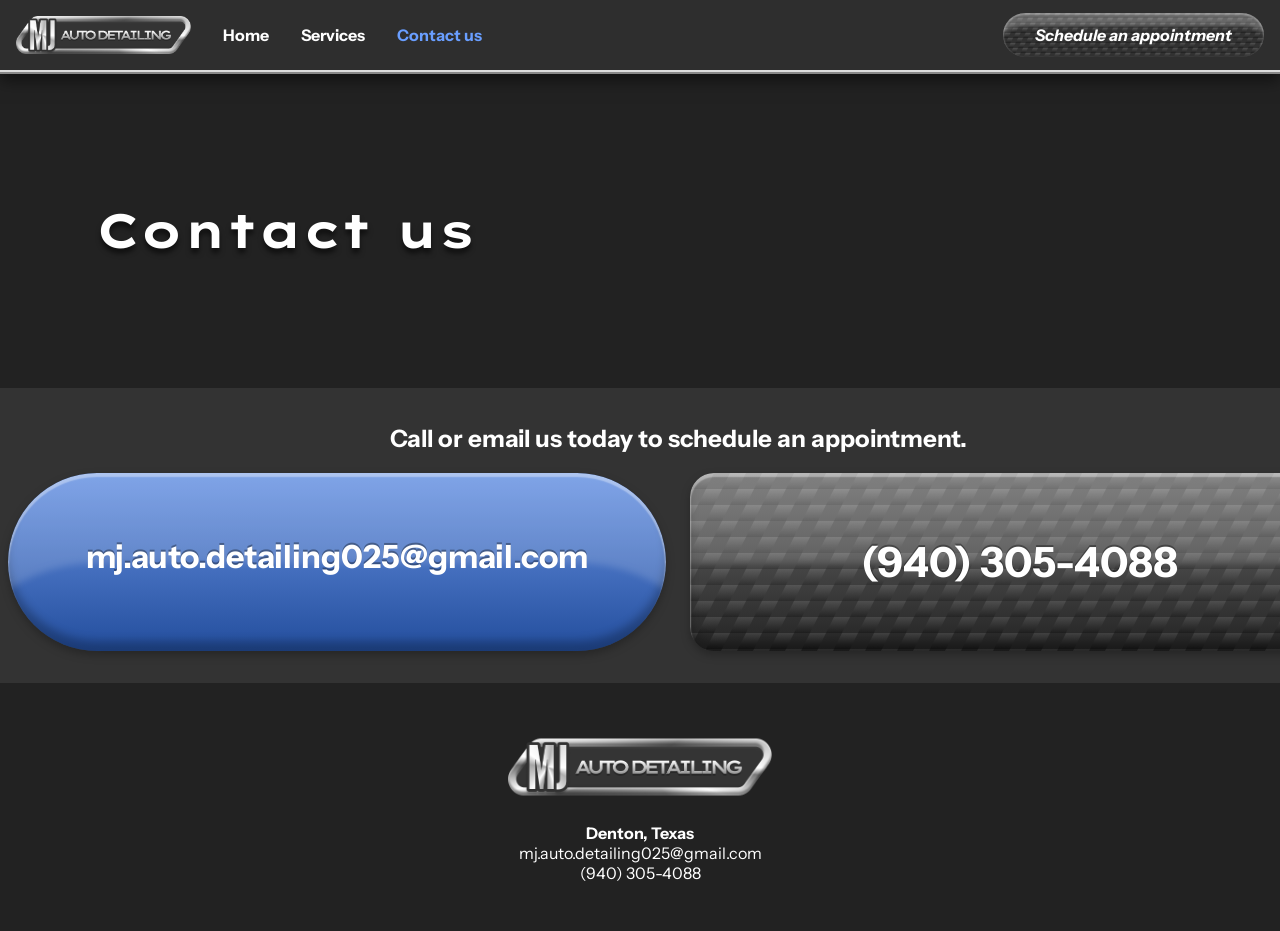
==== contact.html @ 5fcc1960 "Yay all done" ====
<!DOCTYPE html>
<html>
    <head>
        <link href="index.css" rel="stylesheet">
        <title>MJ Auto Detailing</title>
    </head>
    <body>
        <div class="topbar">
            <img src="./assets/mjauto-logo.png" height="48px">
            <a class="topbar-link" href="./index.html">Home</a>
            <a class="topbar-link" href="./services.html">Services</a>
            <a class="topbar-link current-location"href="./contact.html">Contact us</a>
            <a class="carbon-button right-align" href="./contact.html">Schedule an appointment</a>
        </div>
        <div class="header contact">
            <h1>
                Contact us
            </h1>
        </div>
        <div class="block3">
            <h2>Call or email us today to schedule an appointment.</h2>
            <div class="contact-method-group">
                <div class="email-bubble">mj.auto.detailing025@gmail.com</div>
                <div class="phone-bubble">(940) 305-4088</div>
            </div>
        </div>
        <div class="footer">
            <img src="./assets/mjauto-logo.png" height="72px">
            <br>
            <span><b>Denton, Texas</b></span>
            <span>mj.auto.detailing025@gmail.com</span>
            <span>(940) 305-4088</span>
        </div>
    </body>
</html>
---- index.css ----
@import url('https://fonts.googleapis.com/css2?family=Instrument+Sans:ital,wght@0,400..700;1,400..700&family=Lexend+Peta:wght@100..900&display=swap');

:root {
    --lightblue: #699EFF;
}

body {
    margin: 0;
    padding: 0;
    background-color: #222;
    font-family: "Instrument Sans";
}

.topbar {
    display: flex;
    box-sizing: border-box;
    flex-direction: row;
    align-items: center;
    justify-items: start;
    width: 100%;
    height: 72px;
    background-color: #333c;
    backdrop-filter: blur(24px);
    padding: 0px 16px;
    position: sticky;
    top: 0;
    border-bottom: 2px solid #ddd;
    box-shadow: 0px 2px 0px #888, 0px 8px 16px #0008;
    z-index: 9999;
}

.block1 {
    width: 100%;
    box-sizing: border-box;
    display: flex;
    justify-content: center;
    flex-direction: row;
    flex-wrap: wrap;
    padding: 48px 8px;
}

.block2 {
    width: 100%;
    box-sizing: border-box;
    display: flex;
    justify-content: center;
    align-items: center;
    flex-direction: column;
    /* flex-wrap: wrap; */
    padding: 48px 8px;
    background-color: #316CDA;
    font-family: "Lexend Peta";
    letter-spacing: -18%;
    color: white;
}

.block3 {
    width: 100%;
    box-sizing: border-box;
    display: flex;
    justify-content: center;
    align-items: center;
    flex-direction: column;
    flex-wrap: wrap;
    padding: 16px 8px 32px 8px;
    color: white;
    background-color: #333;
}

.footer {
    width: 100%;
    box-sizing: border-box;
    display: flex;
    justify-content: center;
    align-items: center;
    flex-direction: column;
    padding: 48px 8px;
}

.footer>span {
    color: white;
}

.block2>h2 {
    font-size: 2em;
    text-align: center;
    font-weight: 500;
    margin: 0;
    margin-bottom: 24px;
}

.logo {
    margin: 5px;
}

.topbar-link {
    display: block;
    color: white;
    font-weight: bold;
    text-decoration: none;
    margin-left: 32px;
}

.current-location {
    color: var(--lightblue);
}

.right-align {
    margin-left: auto;
}

.carbon-button {
    padding: 12px 32px;
    border-radius: 24px;
    box-shadow: 0 30px 4.1px -17px rgba(255, 255, 255, 0.27) inset, 0 1px 1.3px 1px rgba(255, 255, 255, 0.24) inset;
    background-size: 20px;
    background-image: url(./assets/carbonfiber.png);
    color: white;
    font-style: italic;
    text-decoration: none;
    font-weight: bold;
    font-family: "Instrument Sans";
    text-align: center;
    letter-spacing: normal;
}

.carbon-button-big {
    padding: 16px 64px;
    border-radius: 48px;
    box-shadow: 0 30px 4.1px -17px rgba(255, 255, 255, 0.27) inset, 0 1px 1.3px 1px rgba(255, 255, 255, 0.24) inset;
    background-size: 20px;
    font-size: 1.5em;
    background-image: url(./assets/carbonfiber.png);
    color: white;
    font-style: italic;
    text-decoration: none;
    font-weight: bold;
    text-align: center;
    font-family: "Instrument Sans";
    letter-spacing: normal;
}

.contact-method-group {
    display: flex;
    flex-direction: row;
    gap: 24px;
    /* margin-top: 48px; */
}

.email-bubble {
    padding: 64px;
    border-radius: 128px;
    color: white;
    font-size: 2em;
    font-weight: bold;
    width: 530px;
    text-align: center;
    text-shadow: 0px -2px 0px #0005;
    background: linear-gradient(0deg, rgba(0, 0, 0, 0.28) 0%, rgba(255, 255, 255, 0.28) 100%), #316CDA;
    box-shadow: 0 3px 1.3px 1px rgba(255, 255, 255, 0.36) inset, 0 162px 7.8px -72px rgba(255, 255, 255, 0.15) inset, 0 -10px 8.6px 0 rgba(0, 0, 0, 0.25) inset;
    filter: drop-shadow(0 4px 4px rgba(0, 0, 0, 0.25));
}

.phone-bubble {
    padding: 64px;
    border-radius: 24px;
    color: white;
    font-size: 2.6em;
    font-weight: bold;
    width: 530px;
    text-align: center;
    text-shadow: 0px -2px 0px #0005;
    background-size: 5px;
    /* background-image: url(./assets/carbonfiber.png); */
    background: linear-gradient(0deg, rgba(0, 0, 0, 0.28) 0%, rgba(255, 255, 255, 0.28) 100%), url(./assets/carbonfiber.png);
    box-shadow: 0 3px 1.3px 1px rgba(255, 255, 255, 0.36) inset, 0 162px 7.8px -72px rgba(255, 255, 255, 0.15) inset, 0 -10px 8.6px 0 rgba(0, 0, 0, 0.25) inset;
    filter: drop-shadow(0 4px 4px rgba(0, 0, 0, 0.25));
}

.bubble-header {
    margin: 0px auto;
    padding: 16px 64px;
    border-radius: 48px;
    font-size: 1.5em;
    width: 256px;
    text-align: center;
    position: absolute;
}

.bubble-header-container {
    display: flex;
    justify-content: center;
    /* height: 48px; */
    position: relative;
    bottom: 30px;
}

.hero {
    height: 512px;
    width: 100%;
    font-family: "Lexend Peta";
    font-size: 1.5em;
    letter-spacing: -20%;
    color: white;
    box-sizing: border-box;
    padding: 96px;
    background-image: url(./assets/bmw1.png);
    background-position: center;
    background-size: cover;
    text-shadow: 0px 5px 5px #0008;
}

.hero-link {
    text-decoration: underline;
    font-weight: 500;
    font-size: 1em;
    margin: 0;
    color: white;
}

.header {
    /* height: 512px; */
    width: 100%;
    font-family: "Lexend Peta";
    font-size: 1.5em;
    letter-spacing: -20%;
    color: white;
    box-sizing: border-box;
    padding: 96px;
    background-position: center;
    background-size: cover;
    text-shadow: 0px 5px 5px #0008;
}

.contact { background-image: url(./assets/bmw-side2.png); }
.services { background-image: url(./assets/bmw-side1.png); }

.bubble-card {
    display: flex;
    flex-direction: column;
    justify-content: space-between;
    padding: 32px;
    border-radius: 32px;
    width: 420px;
    height: 360px;
    background-size: cover;
    background-position: center;
    margin: 16px;
    /* font-size: 2.5em; */
    font-weight: bold;
    color: white;
    text-shadow: 0 3px 0 #0008;
    box-shadow: 0 30px 4.1px -17px rgba(255, 255, 255, 0.27) inset, 0 1px 1.3px 1px rgba(255, 255, 255, 0.24) inset;
}

.bubble-card>h1 {
    font-size: 2.5em;
    margin: 0;
}

.bubble-description {
    border-radius: 34px;
    background: #2228;
    backdrop-filter: blur(10px);
    font-size: 1em;
    font-size: 16px;
    font-style: italic;
    font-weight: 600;
    line-height: normal;
    display: flex;
    justify-content: center;
    align-items: center;
    /* padding: 8px; */
    text-shadow: none;
}

.bubble-description>a {
    text-decoration: underline;
    color: white;
}

.bubble-description>p {
    width: 280px;
}

.interior { background-image: url(./assets/bmw3.png); }
.exterior { background-image: url(./assets/bmw4.png); }
.package { background-image: url(./assets/bmw2.png); }

.card {
    border-radius: 24px;
    background-color: #333;
    margin: 16px;
    width: 420px;
    color: white;
}

.card-header {
    padding: 32px;
    border-radius: 24px 24px 0px 0px;
    background-position: center;
    background-size: cover;
    text-shadow: 0 3px 0 #0008;
    height: 172px;
    display: flex;
    flex-direction: column;
    justify-content: space-between;
}
.card-header>h1 {margin: 0;font-size: 2.5em;}
.card-header>h2 {margin: 0;font-size: 2em;}

.card-description {
    padding: 32px;
    font-size: 1.5em;
    font-weight: bold;
}

.special {
    font-weight: bold;
    color: var(--lightblue)
}
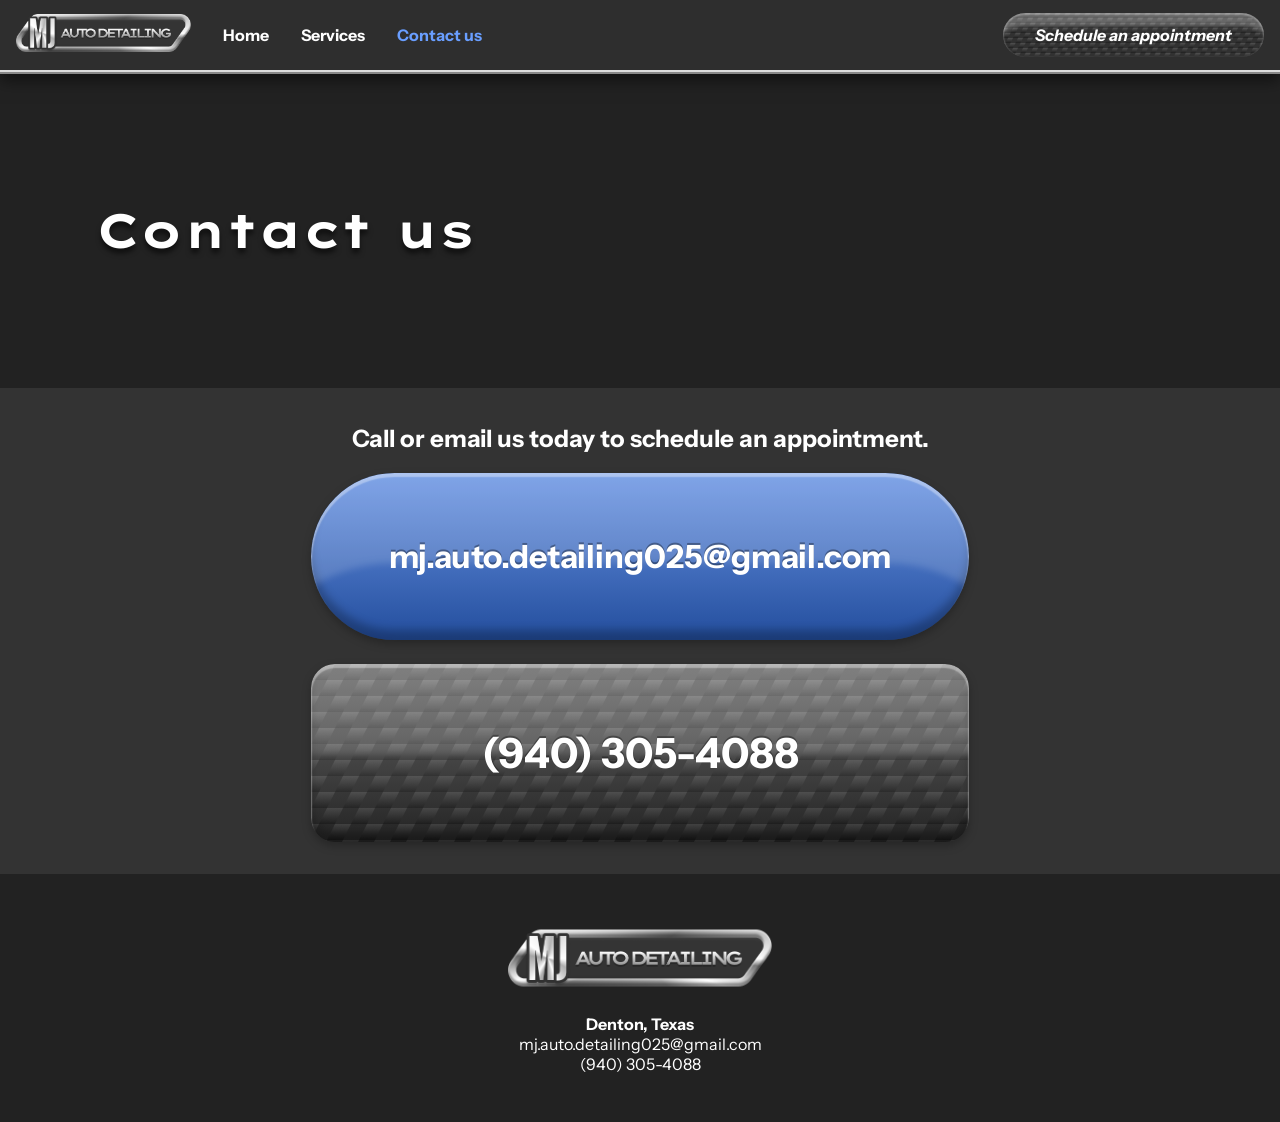
==== commit b4bbe327: "last minute changes" ====
--- a/contact.html
+++ b/contact.html
@@ -6,7 +6,7 @@
     </head>
     <body>
         <div class="topbar">
-            <img src="./assets/mjauto-logo.png" height="48px">
+            <a href="./index.html"><img src="./assets/mjauto-logo.png" height="48px"></a>
             <a class="topbar-link" href="./index.html">Home</a>
             <a class="topbar-link" href="./services.html">Services</a>
             <a class="topbar-link current-location"href="./contact.html">Contact us</a>
--- a/index.css
+++ b/index.css
@@ -143,6 +143,10 @@
 .contact-method-group {
     display: flex;
     flex-direction: row;
+    flex-wrap: wrap;
+    align-items: center;
+    align-content: center;
+    justify-content: center;
     gap: 24px;
     /* margin-top: 48px; */
 }
@@ -196,7 +200,7 @@
 }
 
 .hero {
-    height: 512px;
+    /* height: 512px; */
     width: 100%;
     font-family: "Lexend Peta";
     font-size: 1.5em;
@@ -318,4 +322,10 @@
 .special {
     font-weight: bold;
     color: var(--lightblue)
+}
+
+@media (max-width: 800px) {
+    .topbar-link {
+        display: none;
+    }
 }
